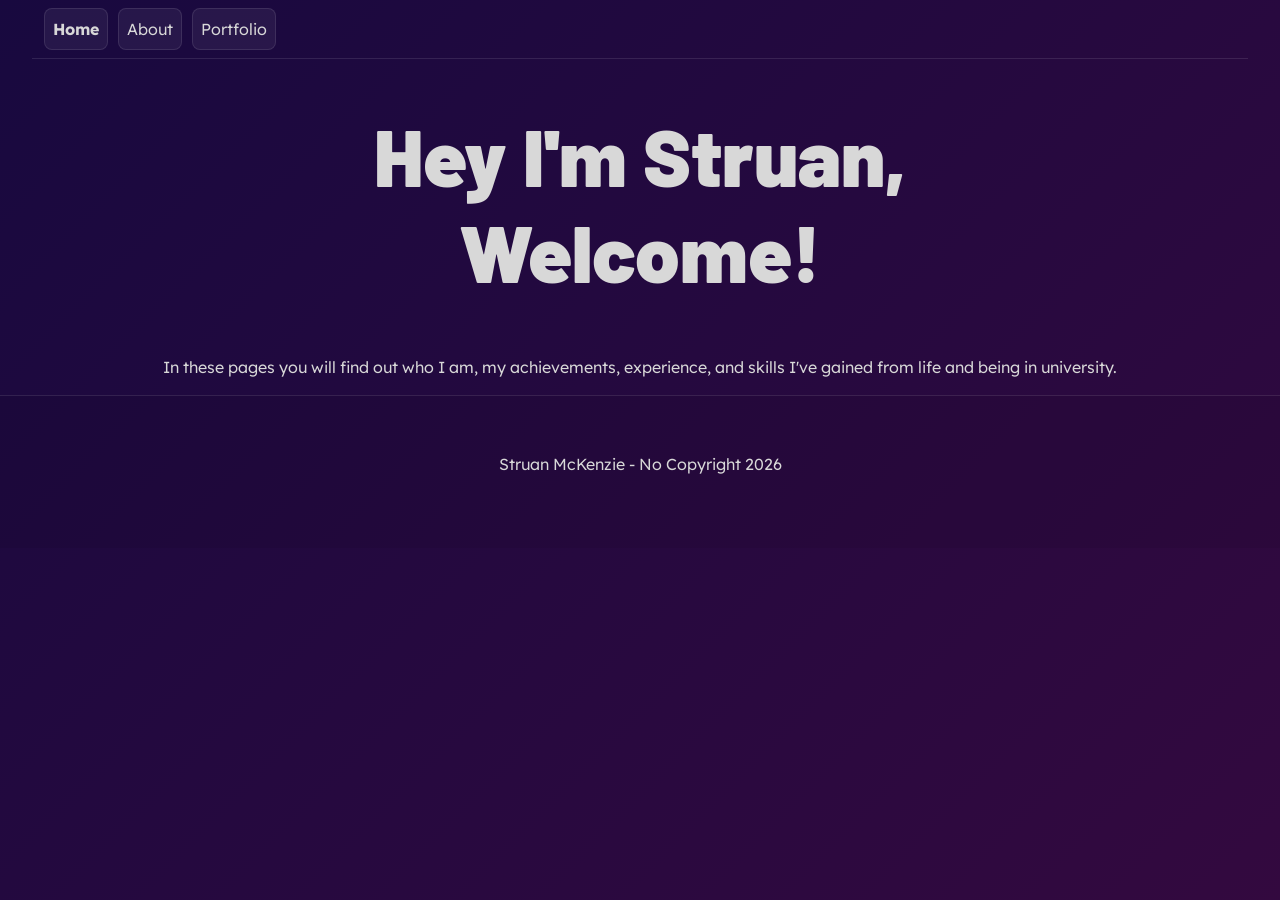
==== index.html @ 3b4bb754 "add footer" ====
<!doctype html>
<html lang="en">
<head>
    <meta charset="UTF-8">
    <meta name="viewport" content="width=device-width, initial-scale=1">
    <!-- bootstrap stuff -->
    <link href="https://cdn.jsdelivr.net/npm/bootstrap@5.3.8/dist/css/bootstrap.min.css" rel="stylesheet" integrity="sha384-sRIl4kxILFvY47J16cr9ZwB07vP4J8+LH7qKQnuqkuIAvNWLzeN8tE5YBujZqJLB" crossorigin="anonymous">
    <script src="https://cdn.jsdelivr.net/npm/bootstrap@5.3.8/dist/js/bootstrap.bundle.min.js" integrity="sha384-FKyoEForCGlyvwx9Hj09JcYn3nv7wiPVlz7YYwJrWVcXK/BmnVDxM+D2scQbITxI" crossorigin="anonymous"></script>
    <!-- google font stuff -->
    <link rel="preconnect" href="https://fonts.googleapis.com">
    <link rel="preconnect" href="https://fonts.gstatic.com" crossorigin>
    <link href="https://fonts.googleapis.com/css2?family=Barlow:wght@900&family=Lexend:wght@100..900&display=swap" rel="stylesheet">
    <!-- css -->
    <link rel="stylesheet" href="styles.css">
    <title>Home</title>
</head>
<body>
<header>
    <!-- Navbar -->
    <nav class="navbar navbar-expand">
        <div class="container-fluid">
            <div class="navbar-nav">
                <a class="nav-link current" href="index.html">Home</a>
                <a class="nav-link" href="about.html">About</a>
                <a class="nav-link" href="folio.html">Portfolio</a>
            </div>
        </div>
    </nav>
</header>

<main>
    <div class="d-flex justify-content-center align-items-center">
        <div class="col-12">
            <h1 class="barlow-black-italic-big text-center pt-5 d-none d-sm-block">Hey I'm Struan,<br>Welcome!</h1>
            <h1 class="barlow-black-italic-small text-center pt-5 d-sm-none">Hey I'm Struan,<br>Welcome!</h1>
            <p class="text-center pt-5">In these pages you will find out who I am, my achievements, experience, and skills I've gained from life and being in university.</p>
        </div>
    </div>
</main>

<footer>
    <p class="text-center p-4">Struan McKenzie - No Copyright 2026</p>
</footer>
</body>
</html>
---- styles.css ----
/* ============================
   Styles for the whole website
   ============================ */

/* ===========================
   Override default HTML style
   =========================== */
body {
    font-family: "Lexend", sans-serif;
    font-optical-sizing: auto;
    font-weight: 350;
    font-style: normal;
    min-height: 100vh;
    background: linear-gradient(135deg, #18093f, #33093f);
    color: #d8d8d8;
}

header {
    padding-inline: 2rem;
}

main {
    padding-inline: 2rem;
}

/* link style */
a {
    color: #4ade80;
    text-decoration: underline;
}

a:hover {
    text-decoration: underline double;
}

footer {
    padding-block: 2rem;
    border-top: 1px solid rgba(255,255,255,0.1);
    background: rgba(0,0,0,0.06);
}

/* =================
    Nav style
   ================= */
.nav-link {
    border-radius: 8px;
    font-size: 1rem;
    color: #d8d8d8;
    background: rgba(255,255,255,0.06);
    border: 1px solid rgba(255,255,255,0.1);
    transition: 0.2s;
    cursor: pointer;
}

.nav-link:hover {
    background: rgba(255,255,255,0.12);
    color: #e6f1f2;
    text-decoration: none;
}

.current {
    font-weight: 700;
}

.navbar {
    padding-top: 0.5rem;
    border-bottom: 1px solid rgba(255,255,255,0.1);
}

.navbar-nav {
    gap: 10px;
}

/* =================
   Content styling
   ================= */
.portfolio-grid {
    display: grid;
    grid-template-columns: repeat(auto-fit, minmax(300px, 1fr));
    gap: 2rem;
    padding-bottom: 2rem;
}

/* Box style */
.box {
    background: rgba(255,255,255,0.05);
    border-radius: 16px;
    backdrop-filter: blur(14px);
    box-shadow: 0 8px 10px rgba(0,0,0,0.3);
    transition: 0.25s;
    font-size: 1rem;
    padding: 20px 24px;
    overflow: visible;
}

.box:hover {
    transform: scale3d(1.01, 1.01, 1);
}

/* for centering images */
.center {
    display: block;
    margin-left: auto;
    margin-right: auto;
    width: 90%;
}

/* ==============
   Font packs
   ============== */
.barlow-black-italic-big {
    font-family: "Barlow", sans-serif;
    font-weight: 900;
    font-style: normal;
    font-size: 5rem;
}
.barlow-black-italic-small {
    font-family: "Barlow", sans-serif;
    font-weight: 900;
    font-style: normal;
    font-size: 3rem;
}
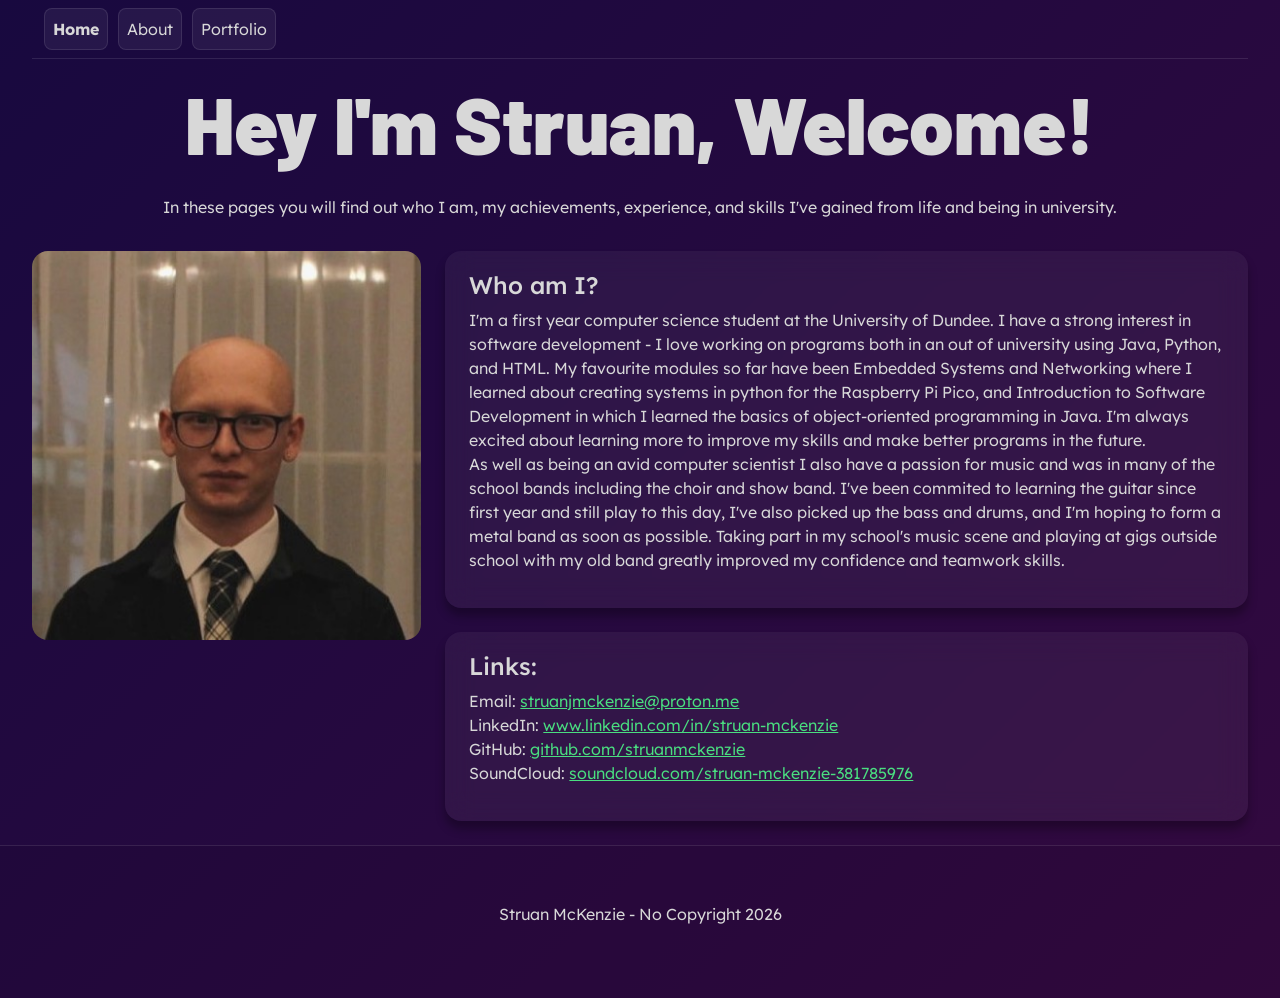
==== commit 4fa325c4: "add a lot of info" ====
--- a/index.html
+++ b/index.html
@@ -29,15 +29,37 @@
 </header>
 
 <main>
-    <div class="d-flex justify-content-center align-items-center">
+    <div class="d-flex pb-3 justify-content-center align-items-center">
         <div class="col-12">
-            <h1 class="barlow-black-italic-big text-center pt-5 d-none d-sm-block">Hey I'm Struan,<br>Welcome!</h1>
+            <h1 class="barlow-black-italic-big text-center pt-3 d-none d-sm-block">Hey I'm Struan, Welcome!</h1>
             <h1 class="barlow-black-italic-small text-center pt-5 d-sm-none">Hey I'm Struan,<br>Welcome!</h1>
-            <p class="text-center pt-5">In these pages you will find out who I am, my achievements, experience, and skills I've gained from life and being in university.</p>
+            <p class="text-center pt-3">In these pages you will find out who I am, my achievements, experience, and skills I've gained from life and being in university.</p>
+        </div>
+    </div>
+
+    <div class="row">
+        <div class="col-md-4 pb-3">
+            <img src="images/sm.jpg" class="rounded-4 center" alt="photo of me">
+        </div>
+        <div class="col-12 col-md-8">
+            <div class="box">
+                <h4>Who am I?</h4>
+                <p>I'm a first year computer science student at the University of Dundee. I have a strong interest in software development - I love working on programs both in an out of university using Java, Python, and HTML. My favourite modules so far have been Embedded Systems and Networking where I learned about creating systems in python for the Raspberry Pi Pico, and Introduction to Software Development in which I learned the basics of object-oriented programming in Java. I'm always excited about learning more to improve my skills and make better programs in the future.<br>
+                    As well as being an avid computer scientist I also have a passion for music and was in many of the school bands including the choir and show band. I've been commited to learning the guitar since first year and still play to this day, I've also picked up the bass and drums, and I'm hoping to form a metal band as soon as possible. Taking part in my school's music scene and playing at gigs outside school with my old band greatly improved my confidence and teamwork skills.</p>
+            </div>
+            <br>
+            <div class="box">
+                <h4>Links:</h4>
+                <p>Email: <a href="mailto:struanjmckenzie@proton.me">struanjmckenzie@proton.me</a><br>
+                    LinkedIn: <a target="_blank" href="https://www.linkedin.com/in/struan-mckenzie">www.linkedin.com/in/struan-mckenzie</a><br>
+                    GitHub: <a target="_blank" href="github.com/struanmckenzie">github.com/struanmckenzie</a><br>
+                    SoundCloud: <a target="_blank" href="https://soundcloud.com/struan-mckenzie-381785976">soundcloud.com/struan-mckenzie-381785976</a>
+                </p>
+            </div>
         </div>
     </div>
 </main>
-
+<br>
 <footer>
     <p class="text-center p-4">Struan McKenzie - No Copyright 2026</p>
 </footer>
--- a/styles.css
+++ b/styles.css
@@ -102,11 +102,16 @@
     display: block;
     margin-left: auto;
     margin-right: auto;
-    width: 90%;
+    width: 100%;
+}
+
+/* restrict width of about page */
+.thin {
+    max-width: 60rem;
 }
 
 /* ==============
-   Font packs
+   Font styles
    ============== */
 .barlow-black-italic-big {
     font-family: "Barlow", sans-serif;
@@ -114,9 +119,14 @@
     font-style: normal;
     font-size: 5rem;
 }
+
 .barlow-black-italic-small {
     font-family: "Barlow", sans-serif;
     font-weight: 900;
     font-style: normal;
     font-size: 3rem;
+}
+
+.italic {
+    font-style: italic;
 }
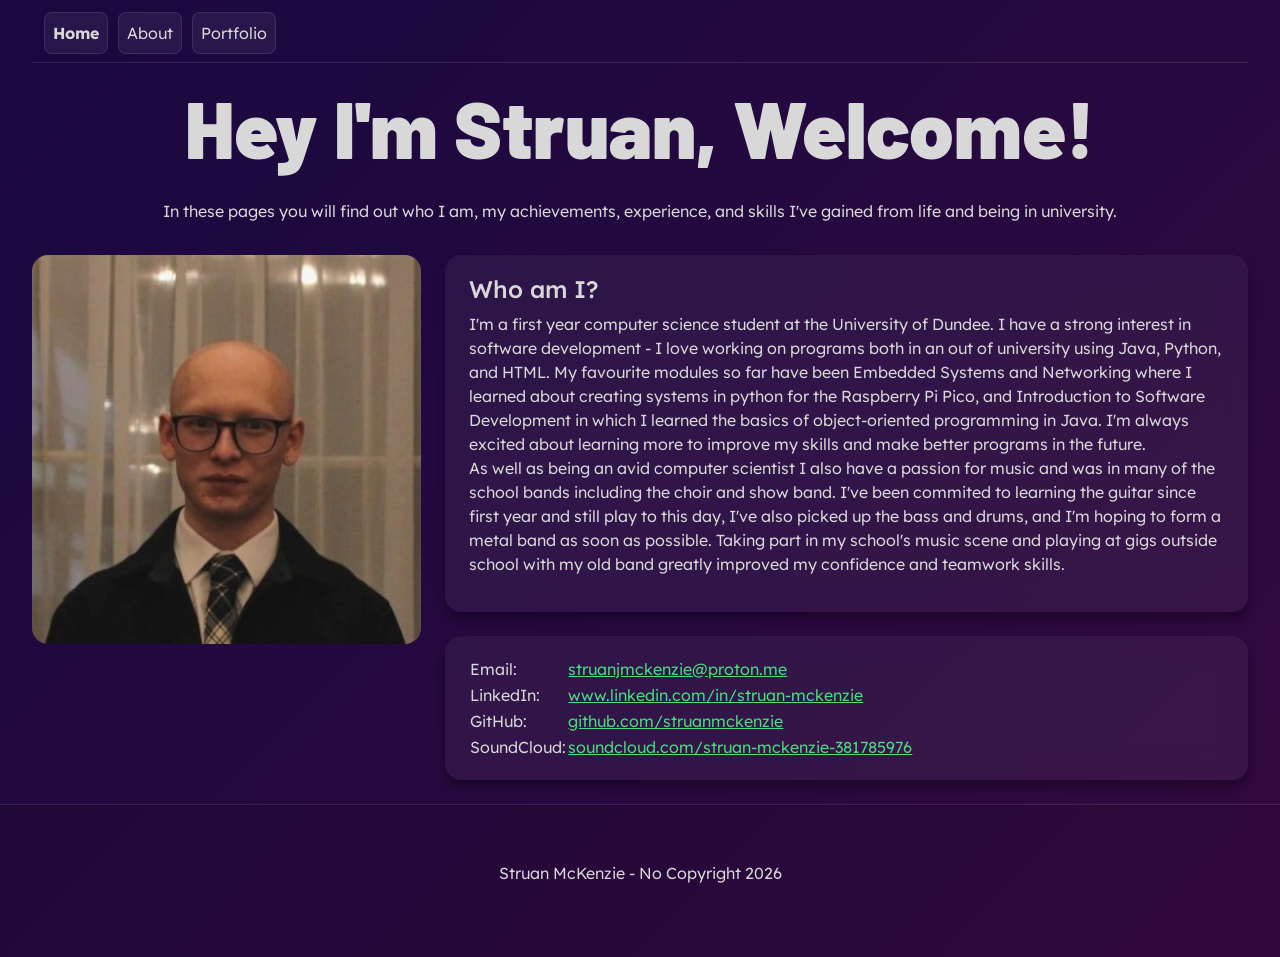
==== commit a8e7498c: "links are now a table. added padding to nav. reduced padding on mobile for main title. add class to " ====
--- a/index.html
+++ b/index.html
@@ -32,7 +32,7 @@
     <div class="d-flex pb-3 justify-content-center align-items-center">
         <div class="col-12">
             <h1 class="barlow-black-italic-big text-center pt-3 d-none d-sm-block">Hey I'm Struan, Welcome!</h1>
-            <h1 class="barlow-black-italic-small text-center pt-5 d-sm-none">Hey I'm Struan,<br>Welcome!</h1>
+            <h1 class="barlow-black-italic-small text-center pt-3 d-sm-none">Hey I'm Struan,<br>Welcome!</h1>
             <p class="text-center pt-3">In these pages you will find out who I am, my achievements, experience, and skills I've gained from life and being in university.</p>
         </div>
     </div>
@@ -42,19 +42,32 @@
             <img src="images/sm.jpg" class="rounded-4 center" alt="photo of me">
         </div>
         <div class="col-12 col-md-8">
-            <div class="box">
+            <div class="box x">
                 <h4>Who am I?</h4>
                 <p>I'm a first year computer science student at the University of Dundee. I have a strong interest in software development - I love working on programs both in an out of university using Java, Python, and HTML. My favourite modules so far have been Embedded Systems and Networking where I learned about creating systems in python for the Raspberry Pi Pico, and Introduction to Software Development in which I learned the basics of object-oriented programming in Java. I'm always excited about learning more to improve my skills and make better programs in the future.<br>
                     As well as being an avid computer scientist I also have a passion for music and was in many of the school bands including the choir and show band. I've been commited to learning the guitar since first year and still play to this day, I've also picked up the bass and drums, and I'm hoping to form a metal band as soon as possible. Taking part in my school's music scene and playing at gigs outside school with my old band greatly improved my confidence and teamwork skills.</p>
             </div>
             <br>
-            <div class="box">
-                <h4>Links:</h4>
-                <p>Email: <a href="mailto:struanjmckenzie@proton.me">struanjmckenzie@proton.me</a><br>
-                    LinkedIn: <a target="_blank" href="https://www.linkedin.com/in/struan-mckenzie">www.linkedin.com/in/struan-mckenzie</a><br>
-                    GitHub: <a target="_blank" href="github.com/struanmckenzie">github.com/struanmckenzie</a><br>
-                    SoundCloud: <a target="_blank" href="https://soundcloud.com/struan-mckenzie-381785976">soundcloud.com/struan-mckenzie-381785976</a>
-                </p>
+            <div class="box x">
+                <table>
+                    <tr>
+                        <td>Email:</td>
+                        <td><a href="mailto:struanjmckenzie@proton.me">struanjmckenzie@proton.me</a></td>
+                    </tr>
+                    <tr>
+                        <td>LinkedIn:</td>
+                        <td><a target="_blank" href="https://www.linkedin.com/in/struan-mckenzie">www.linkedin.com/in/struan-mckenzie</a></td>
+                    </tr>
+                    <tr>
+                        <td>GitHub:</td>
+                        <td><a target="_blank" href="github.com/struanmckenzie">github.com/struanmckenzie</a></td>
+                    </tr>
+                    <tr>
+                        <td>SoundCloud:</td>
+                        <td><a target="_blank" href="https://soundcloud.com/struan-mckenzie-381785976">soundcloud.com/struan-mckenzie-381785976</a></td>
+                    </tr>
+
+                </table>
             </div>
         </div>
     </div>
--- a/styles.css
+++ b/styles.css
@@ -63,7 +63,7 @@
 }
 
 .navbar {
-    padding-top: 0.5rem;
+    padding-top: 0.75rem;
     border-bottom: 1px solid rgba(255,255,255,0.1);
 }
 
@@ -95,6 +95,10 @@
 
 .box:hover {
     transform: scale3d(1.01, 1.01, 1);
+}
+
+.x:hover {
+    transform: none;
 }
 
 /* for centering images */
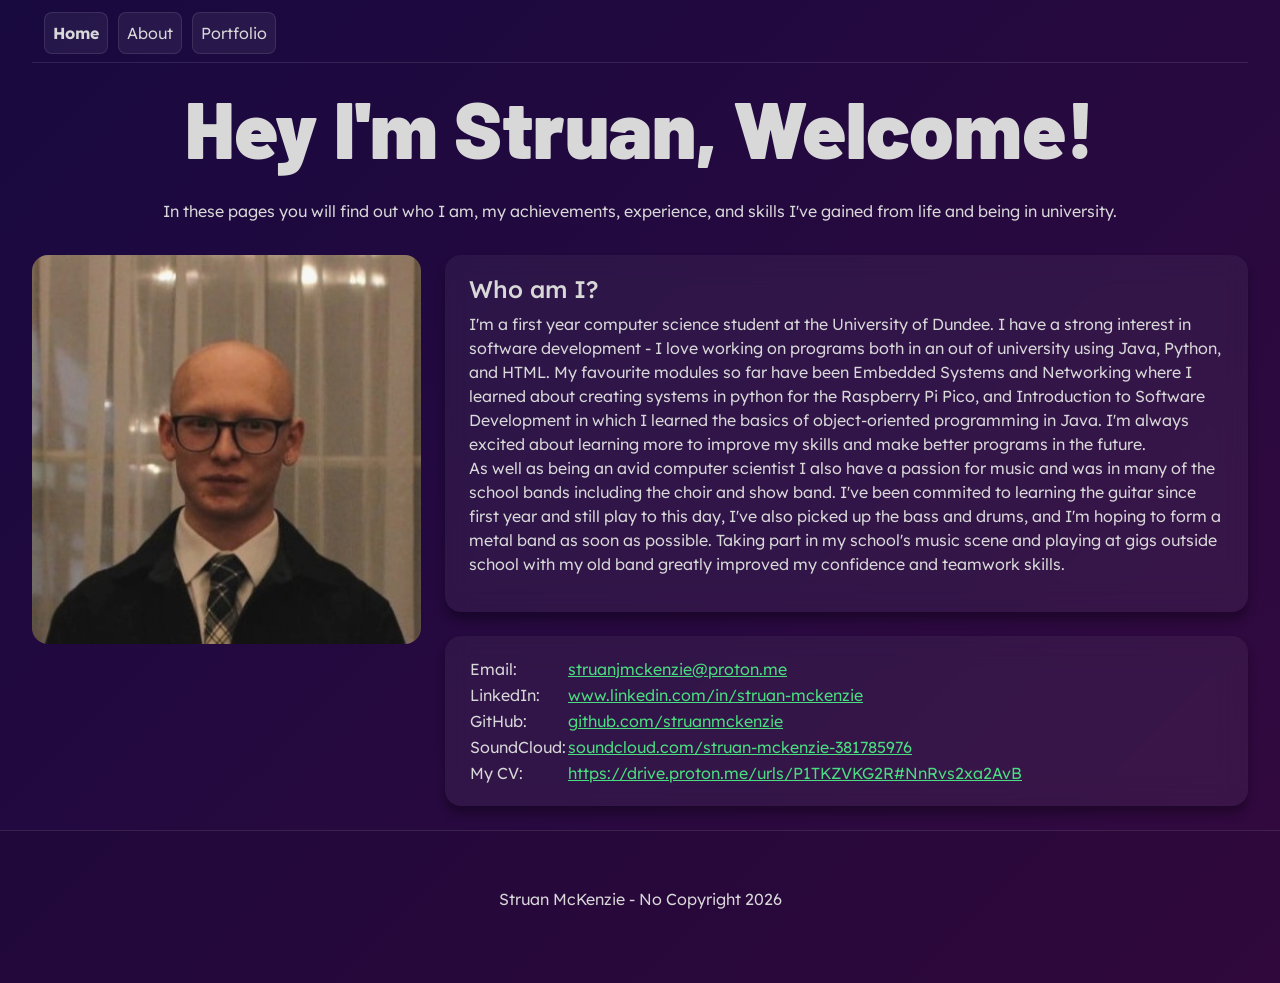
==== commit 1862dc7f: "add link to my cv" ====
--- a/index.html
+++ b/index.html
@@ -66,7 +66,10 @@
                         <td>SoundCloud:</td>
                         <td><a target="_blank" href="https://soundcloud.com/struan-mckenzie-381785976">soundcloud.com/struan-mckenzie-381785976</a></td>
                     </tr>
-
+                    <tr>
+                        <td>My CV:</td>
+                        <td><a href="https://drive.proton.me/urls/P1TKZVKG2R#NnRvs2xa2AvB">https://drive.proton.me/urls/P1TKZVKG2R#NnRvs2xa2AvB</a></td>
+                    </tr>
                 </table>
             </div>
         </div>
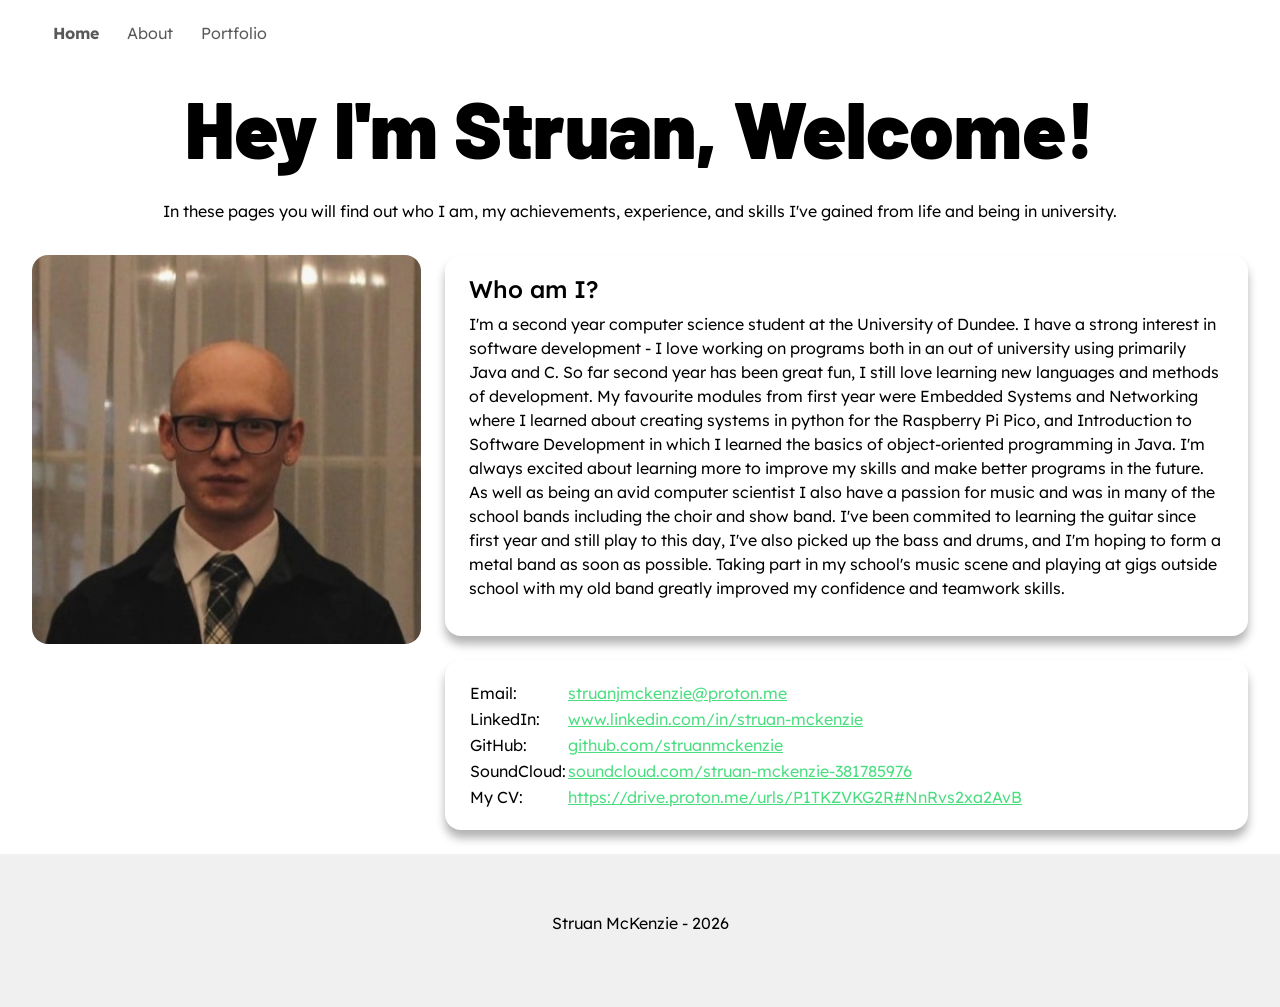
==== commit 25b413bf: "Updated style and work experience" ====
--- a/index.html
+++ b/index.html
@@ -44,8 +44,16 @@
         <div class="col-12 col-md-8">
             <div class="box x">
                 <h4>Who am I?</h4>
-                <p>I'm a first year computer science student at the University of Dundee. I have a strong interest in software development - I love working on programs both in an out of university using Java, Python, and HTML. My favourite modules so far have been Embedded Systems and Networking where I learned about creating systems in python for the Raspberry Pi Pico, and Introduction to Software Development in which I learned the basics of object-oriented programming in Java. I'm always excited about learning more to improve my skills and make better programs in the future.<br>
-                    As well as being an avid computer scientist I also have a passion for music and was in many of the school bands including the choir and show band. I've been commited to learning the guitar since first year and still play to this day, I've also picked up the bass and drums, and I'm hoping to form a metal band as soon as possible. Taking part in my school's music scene and playing at gigs outside school with my old band greatly improved my confidence and teamwork skills.</p>
+                <p>I'm a second year computer science student at the University of Dundee. I have a strong interest in software development
+              - I love working on programs both in an out of university using primarily Java and C. So far second year has been great fun, 
+              I still love learning new languages and methods of development. My favourite modules from first year were Embedded
+              Systems and Networking where I learned about creating systems in python for the Raspberry Pi Pico, and Introduction to Software
+              Development in which I learned the basics of object-oriented programming in Java. I'm always excited about learning more to improve
+              my skills and make better programs in the future.<br>
+                    As well as being an avid computer scientist I also have a passion for music and was in many of the school bands including the
+              choir and show band. I've been commited to learning the guitar since first year and still play to this day, I've also picked up the
+              bass and drums, and I'm hoping to form a metal band as soon as possible. Taking part in my school's music scene and playing at gigs 
+              outside school with my old band greatly improved my confidence and teamwork skills.</p>
             </div>
             <br>
             <div class="box x">
@@ -77,7 +85,7 @@
 </main>
 <br>
 <footer>
-    <p class="text-center p-4">Struan McKenzie - No Copyright 2026</p>
+    <p class="text-center p-4">Struan McKenzie - 2026</p>
 </footer>
 </body>
-</html>+</html>
--- a/styles.css
+++ b/styles.css
@@ -11,8 +11,8 @@
     font-weight: 350;
     font-style: normal;
     min-height: 100vh;
-    background: linear-gradient(135deg, #18093f, #33093f);
-    color: #d8d8d8;
+    background: linear-gradient(135deg, #f4f9ff, #fgfgfg);
+    color: #000000;
 }
 
 header {
@@ -45,7 +45,6 @@
 .nav-link {
     border-radius: 8px;
     font-size: 1rem;
-    color: #d8d8d8;
     background: rgba(255,255,255,0.06);
     border: 1px solid rgba(255,255,255,0.1);
     transition: 0.2s;
@@ -54,7 +53,7 @@
 
 .nav-link:hover {
     background: rgba(255,255,255,0.12);
-    color: #e6f1f2;
+    color: #a8a8a8;
     text-decoration: none;
 }
 
@@ -133,4 +132,4 @@
 
 .italic {
     font-style: italic;
-}+}
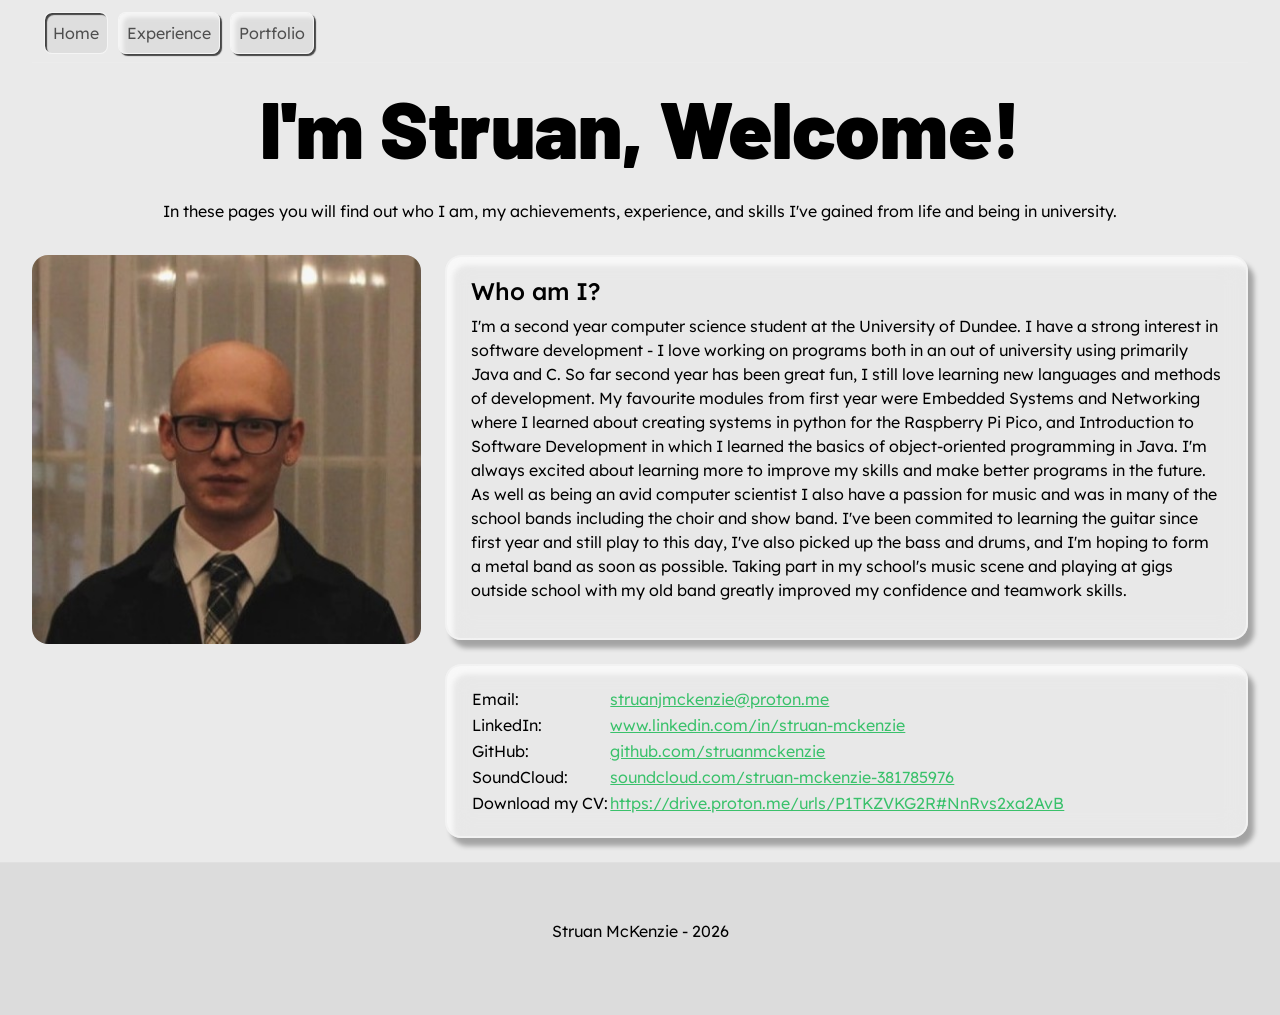
==== commit e06fc9e5: "add cv.odt and changed style again" ====
--- a/index.html
+++ b/index.html
@@ -21,7 +21,7 @@
         <div class="container-fluid">
             <div class="navbar-nav">
                 <a class="nav-link current" href="index.html">Home</a>
-                <a class="nav-link" href="about.html">About</a>
+                <a class="nav-link" href="about.html">Experience</a>
                 <a class="nav-link" href="folio.html">Portfolio</a>
             </div>
         </div>
@@ -31,8 +31,8 @@
 <main>
     <div class="d-flex pb-3 justify-content-center align-items-center">
         <div class="col-12">
-            <h1 class="barlow-black-italic-big text-center pt-3 d-none d-sm-block">Hey I'm Struan, Welcome!</h1>
-            <h1 class="barlow-black-italic-small text-center pt-3 d-sm-none">Hey I'm Struan,<br>Welcome!</h1>
+            <h1 class="barlow-black-italic-big text-center pt-3 d-none d-sm-block">I'm Struan, Welcome!</h1>
+            <h1 class="barlow-black-italic-small text-center pt-3 d-sm-none">I'm Struan,<br>Welcome!</h1>
             <p class="text-center pt-3">In these pages you will find out who I am, my achievements, experience, and skills I've gained from life and being in university.</p>
         </div>
     </div>
@@ -75,7 +75,7 @@
                         <td><a target="_blank" href="https://soundcloud.com/struan-mckenzie-381785976">soundcloud.com/struan-mckenzie-381785976</a></td>
                     </tr>
                     <tr>
-                        <td>My CV:</td>
+                        <td>Download my CV:</td>
                         <td><a href="https://drive.proton.me/urls/P1TKZVKG2R#NnRvs2xa2AvB">https://drive.proton.me/urls/P1TKZVKG2R#NnRvs2xa2AvB</a></td>
                     </tr>
                 </table>
--- a/styles.css
+++ b/styles.css
@@ -11,7 +11,7 @@
     font-weight: 350;
     font-style: normal;
     min-height: 100vh;
-    background: linear-gradient(135deg, #f4f9ff, #fgfgfg);
+    background: #eaeaea;
     color: #000000;
 }
 
@@ -25,7 +25,7 @@
 
 /* link style */
 a {
-    color: #4ade80;
+    color: #3ac16b;
     text-decoration: underline;
 }
 
@@ -45,20 +45,27 @@
 .nav-link {
     border-radius: 8px;
     font-size: 1rem;
-    background: rgba(255,255,255,0.06);
-    border: 1px solid rgba(255,255,255,0.1);
+    background: rgba(0,0,0, 0.05);
+    border: 1px solid rgba(255,255,255, 0.7);
+
+    box-shadow: 2px 2px 1px rgba(0, 0, 0, 0.7),
+      inset 4px 4px 4px rgba(255, 255, 255, 0.7);
+
     transition: 0.2s;
     cursor: pointer;
 }
 
+.nav-link.selected {
+    shadow: inset 4px 4px 4px rgba(255, 255, 255, 0.7);
+}
+
 .nav-link:hover {
-    background: rgba(255,255,255,0.12);
-    color: #a8a8a8;
+    background: rgba(0,0,0, 0.2);
     text-decoration: none;
 }
 
-.current {
-    font-weight: 700;
+.current { 
+    box-shadow: inset 2px 2px 1px rgba(0,0,0, 0.7);
 }
 
 .navbar {
@@ -82,10 +89,12 @@
 
 /* Box style */
 .box {
-    background: rgba(255,255,255,0.05);
+    background: rgba(230,230,230,0.4);
+    border: 2px solid rgba(255,255,255,0.4);
     border-radius: 16px;
     backdrop-filter: blur(14px);
-    box-shadow: 0 8px 10px rgba(0,0,0,0.3);
+    box-shadow: 6px 8px 5px rgba(0,0,0,0.3),
+      inset 6px 8px 5px rgba(255,255,255,0.7);
     transition: 0.25s;
     font-size: 1rem;
     padding: 20px 24px;
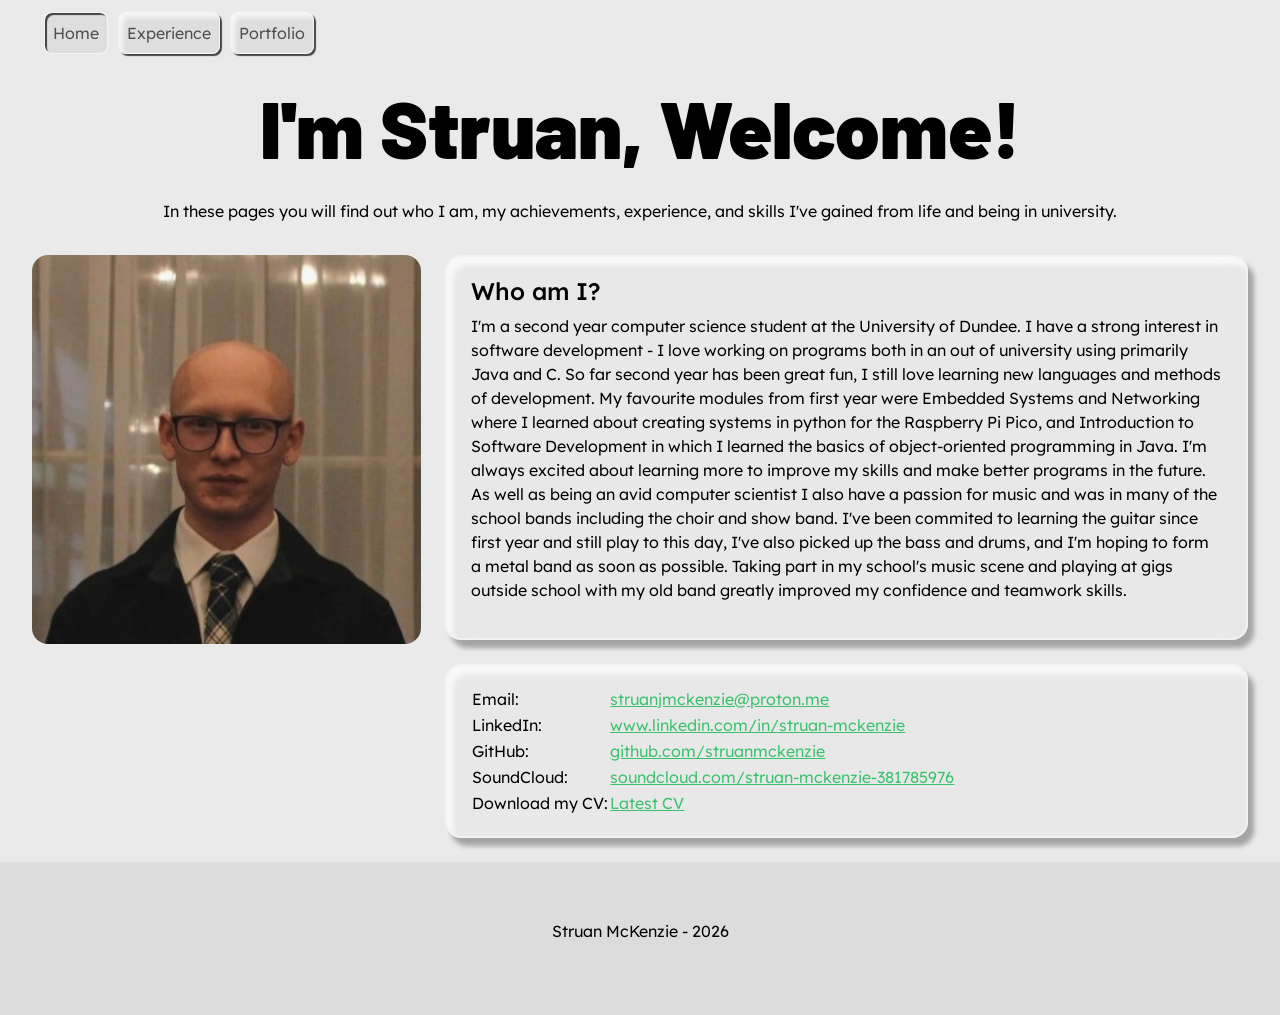
==== commit ef574dce: "added cv" ====
--- a/index.html
+++ b/index.html
@@ -76,7 +76,7 @@
                     </tr>
                     <tr>
                         <td>Download my CV:</td>
-                        <td><a href="https://drive.proton.me/urls/P1TKZVKG2R#NnRvs2xa2AvB">https://drive.proton.me/urls/P1TKZVKG2R#NnRvs2xa2AvB</a></td>
+                        <td><a href="cv/StruanMcKenzieCV.odt">Latest CV</a></td>
                     </tr>
                 </table>
             </div>
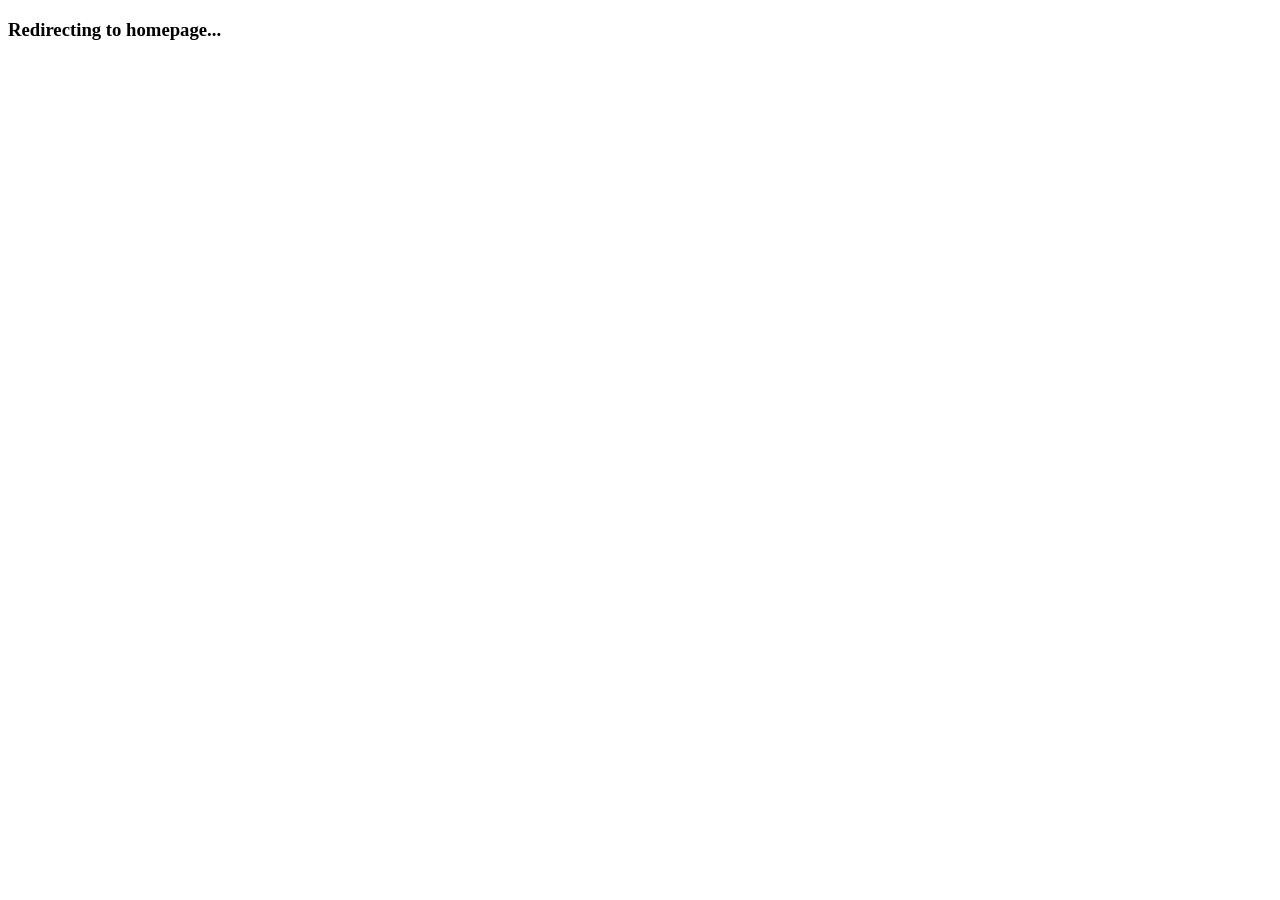
==== commit 76a8afae: "many changes to style, content, layout" ====
--- a/index.html
+++ b/index.html
@@ -1,91 +1,16 @@
-<!doctype html>
+<!DOCTYPE html>
 <html lang="en">
+
 <head>
-    <meta charset="UTF-8">
-    <meta name="viewport" content="width=device-width, initial-scale=1">
-    <!-- bootstrap stuff -->
-    <link href="https://cdn.jsdelivr.net/npm/bootstrap@5.3.8/dist/css/bootstrap.min.css" rel="stylesheet" integrity="sha384-sRIl4kxILFvY47J16cr9ZwB07vP4J8+LH7qKQnuqkuIAvNWLzeN8tE5YBujZqJLB" crossorigin="anonymous">
-    <script src="https://cdn.jsdelivr.net/npm/bootstrap@5.3.8/dist/js/bootstrap.bundle.min.js" integrity="sha384-FKyoEForCGlyvwx9Hj09JcYn3nv7wiPVlz7YYwJrWVcXK/BmnVDxM+D2scQbITxI" crossorigin="anonymous"></script>
-    <!-- google font stuff -->
-    <link rel="preconnect" href="https://fonts.googleapis.com">
-    <link rel="preconnect" href="https://fonts.gstatic.com" crossorigin>
-    <link href="https://fonts.googleapis.com/css2?family=Barlow:wght@900&family=Lexend:wght@100..900&display=swap" rel="stylesheet">
-    <!-- css -->
-    <link rel="stylesheet" href="styles.css">
-    <title>Home</title>
+  <title>Redirecting to Another page in HTML</title>
+  <!-- Redirecting to another page using meta tag -->
+  <meta http-equiv="refresh" content="5; home.html" />
 </head>
+
 <body>
-<header>
-    <!-- Navbar -->
-    <nav class="navbar navbar-expand">
-        <div class="container-fluid">
-            <div class="navbar-nav">
-                <a class="nav-link current" href="index.html">Home</a>
-                <a class="nav-link" href="about.html">Experience</a>
-                <a class="nav-link" href="folio.html">Portfolio</a>
-            </div>
-        </div>
-    </nav>
-</header>
+  <h3>
+    Redirecting to homepage...  
+  </h3>
+</body>
 
-<main>
-    <div class="d-flex pb-3 justify-content-center align-items-center">
-        <div class="col-12">
-            <h1 class="barlow-black-italic-big text-center pt-3 d-none d-sm-block">I'm Struan, Welcome!</h1>
-            <h1 class="barlow-black-italic-small text-center pt-3 d-sm-none">I'm Struan,<br>Welcome!</h1>
-            <p class="text-center pt-3">In these pages you will find out who I am, my achievements, experience, and skills I've gained from life and being in university.</p>
-        </div>
-    </div>
-
-    <div class="row">
-        <div class="col-md-4 pb-3">
-            <img src="images/sm.jpg" class="rounded-4 center" alt="photo of me">
-        </div>
-        <div class="col-12 col-md-8">
-            <div class="box x">
-                <h4>Who am I?</h4>
-                <p>I'm a second year computer science student at the University of Dundee. I have a strong interest in software development
-              - I love working on programs both in an out of university using primarily Java and C. So far second year has been great fun, 
-              I still love learning new languages and methods of development. My favourite modules from first year were Embedded
-              Systems and Networking where I learned about creating systems in python for the Raspberry Pi Pico, and Introduction to Software
-              Development in which I learned the basics of object-oriented programming in Java. I'm always excited about learning more to improve
-              my skills and make better programs in the future.<br>
-                    As well as being an avid computer scientist I also have a passion for music and was in many of the school bands including the
-              choir and show band. I've been commited to learning the guitar since first year and still play to this day, I've also picked up the
-              bass and drums, and I'm hoping to form a metal band as soon as possible. Taking part in my school's music scene and playing at gigs 
-              outside school with my old band greatly improved my confidence and teamwork skills.</p>
-            </div>
-            <br>
-            <div class="box x">
-                <table>
-                    <tr>
-                        <td>Email:</td>
-                        <td><a href="mailto:struanjmckenzie@proton.me">struanjmckenzie@proton.me</a></td>
-                    </tr>
-                    <tr>
-                        <td>LinkedIn:</td>
-                        <td><a target="_blank" href="https://www.linkedin.com/in/struan-mckenzie">www.linkedin.com/in/struan-mckenzie</a></td>
-                    </tr>
-                    <tr>
-                        <td>GitHub:</td>
-                        <td><a target="_blank" href="github.com/struanmckenzie">github.com/struanmckenzie</a></td>
-                    </tr>
-                    <tr>
-                        <td>SoundCloud:</td>
-                        <td><a target="_blank" href="https://soundcloud.com/struan-mckenzie-381785976">soundcloud.com/struan-mckenzie-381785976</a></td>
-                    </tr>
-                    <tr>
-                        <td>Download my CV:</td>
-                        <td><a href="cv/StruanMcKenzieCV.odt">Latest CV</a></td>
-                    </tr>
-                </table>
-            </div>
-        </div>
-    </div>
-</main>
-<br>
-<footer>
-    <p class="text-center p-4">Struan McKenzie - 2026</p>
-</footer>
-</body>
 </html>
